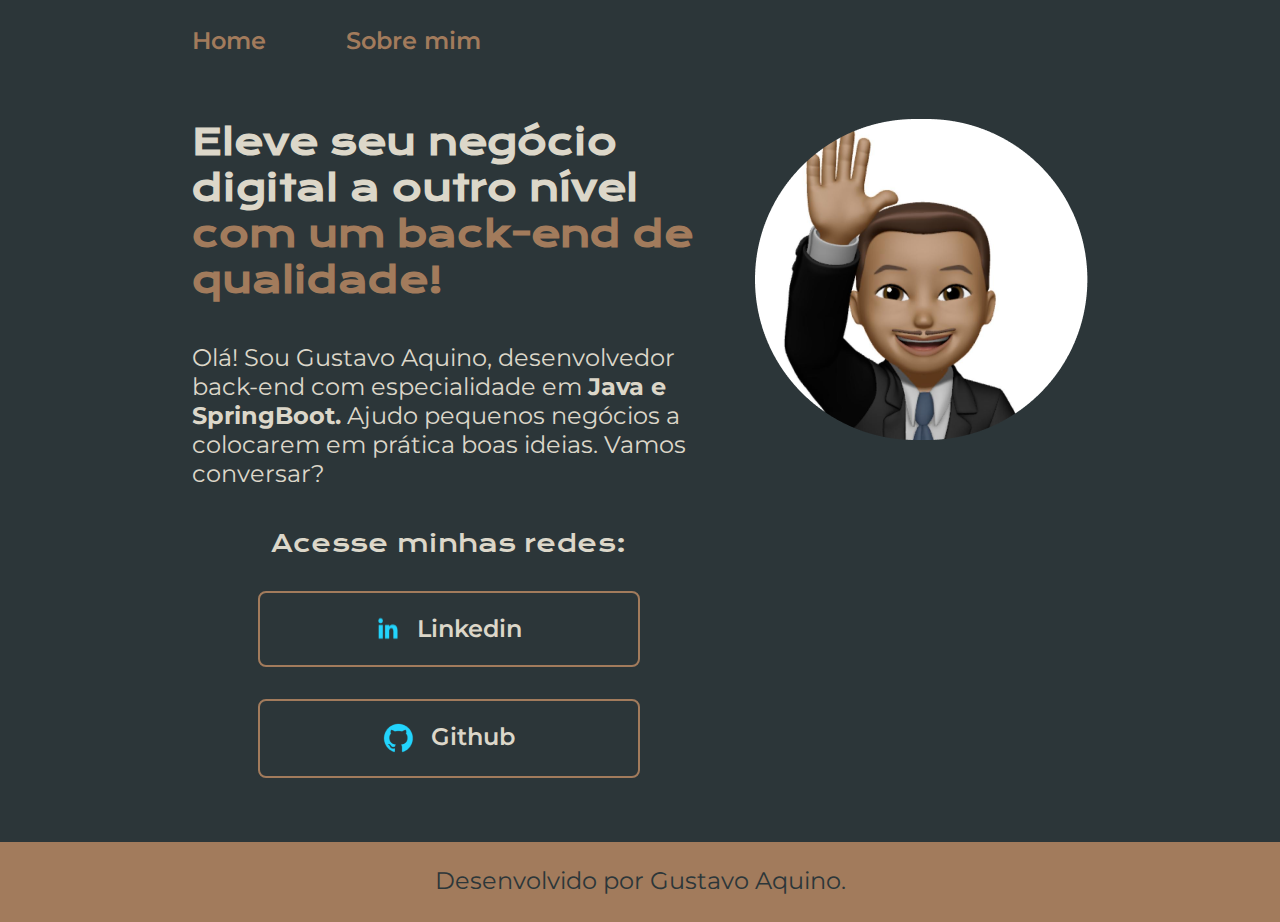
==== profile-prelude/index.html @ 14d42225 "Add files via upload" ====
<!DOCTYPE html>
<html lang="pt-br">
<head>
    <meta charset="UTF-8">
    <meta name="viewport" content="width=device-width, initial-scale=1.0">
    <title>Apresentação </title>
    <link rel="stylesheet" href="./styles/style.css">
</head>
<body>
    <header class="cabecalho">
        <nav class="cabecalho__menu">
            <a class="cabecalho__menu__link" href="index.html">Home</a>
            <a class="cabecalho__menu__link" href="about.html">Sobre mim</a>
        </nav>
    </header>

    <main class="apresentacao">
        <section class="apresentacao__conteudo">
            <h1 class="apresentacao__conteudo__titulo" >Eleve seu negócio digital a outro nível<strong class="titulo-destaque"> com um back-end de qualidade!</strong></h1>
                <p class="apresentacao__conteudo__paragrafo">Olá! Sou Gustavo Aquino, desenvolvedor back-end com especialidade em <strong> Java e SpringBoot.</strong> Ajudo pequenos negócios a colocarem em prática boas ideias. Vamos conversar?</p>
            <div class="apresentacao__conteudo__links">
                <h2 class="apresentacao__conteudo__links__subtitulo">Acesse minhas redes:</h2>
                <a class="apresentacao__conteudo__links__botoes" href="https://www.linkedin.com/feed/">
                    <img src="./assets/Logo linkedin.png" alt="">
                    Linkedin</a>
                <a class="apresentacao__conteudo__links__botoes" href="https://github.com/Gustavo-AOliveira">
                    <img src="./assets/Logo Github.png" alt="">
                    Github</a>
            </div>
        </section>
        <img src="./assets/GustavoAquino.png" alt="Foto-gustavo">
    </main>

    <footer class="rodape">
        <p class="rodape__texto">Desenvolvido por Gustavo Aquino.</p>
    </footer>
</body>
</html>
---- profile-prelude/styles/style.css ----
@import url('https://fonts.googleapis.com/css2?family=Krona+One&display=swap');
@import url('https://fonts.googleapis.com/css2?family=Krona+One&family=Montserrat&display=swap');
@import url('https://fonts.googleapis.com/css2?family=Krona+One&family=Montserrat:wght@400;600&display=swap');


:root {
    --cor-principal: #2C3639;
    --cor-segundaria:#DCD7C9;
    --cor-terciaria:#A27B5C;
    --cor-hover:#3F4E4F;

    --fonte-principal:'Krona One', sans-serif;
    --fonte-segundaria:'Montserrat', sans-serif;
}
* {
    margin: 0;
    padding: 0;
}
.apresentacao {
    display: flex;
    align-items: start;
    justify-content: space-between;
    gap: 50px;
    padding: 5% 15% ;    
}
.apresentacao__conteudo {
    width: 615px;
    display: flex;
    flex-direction: column;
    gap: 40px;
}
.apresentacao__conteudo__titulo {
    font-size: 36px;
    font-family:var(--fonte-principal)
}
.apresentacao__conteudo__paragrafo {
    font-size: 24px;
    font-family: var(--fonte-segundaria)
}
.apresentacao__conteudo__links {
    display: flex;
    align-items: center;
    flex-direction: column;
    gap: 32px;
}
.apresentacao__conteudo__links__botoes {
    display: flex;
    justify-content: center;
    gap: 16px;
    width: 378px;
    text-align: center;
    border-radius: 8px;
    font-size: 24px;
    font-weight: 600;
    padding: 21.5px 0;
    text-decoration: none;
    color: var(--cor-segundaria);
    font-family: var(--fonte-segundaria);
    border: 2px solid var(--cor-terciaria);
}
.apresentacao__conteudo__links__botoes:hover{
    background-color: var(--cor-hover);
}
.apresentacao__conteudo__links__subtitulo{
    font-size: 24px;
    font-weight: 400;
    font-family: var(--fonte-principal)
}
.rodape{
    background-color:var(--cor-terciaria);
    height: 80px;
}
.rodape__texto{
    text-align: center;
    font-family: var(--fonte-segundaria);
    font-weight: 400;
    font-size: 24px;
    color:var(--cor-principal);
    padding: 24px;
}
body {
    box-sizing: border-box;
    background-color:var(--cor-principal);
    color: var(--cor-segundaria);
}
.titulo-destaque {
    color:var(--cor-terciaria);
}
.cabecalho{
    padding: 2% 0% 0% 15%;
}
.cabecalho__menu{
    display: flex;
    gap: 80px;
}
.cabecalho__menu__link{
    font-family: var(--fonte-segundaria);
    font-size: 24px;
    font-weight: 600;
    color:var(--cor-terciaria);
    text-decoration: none;
}
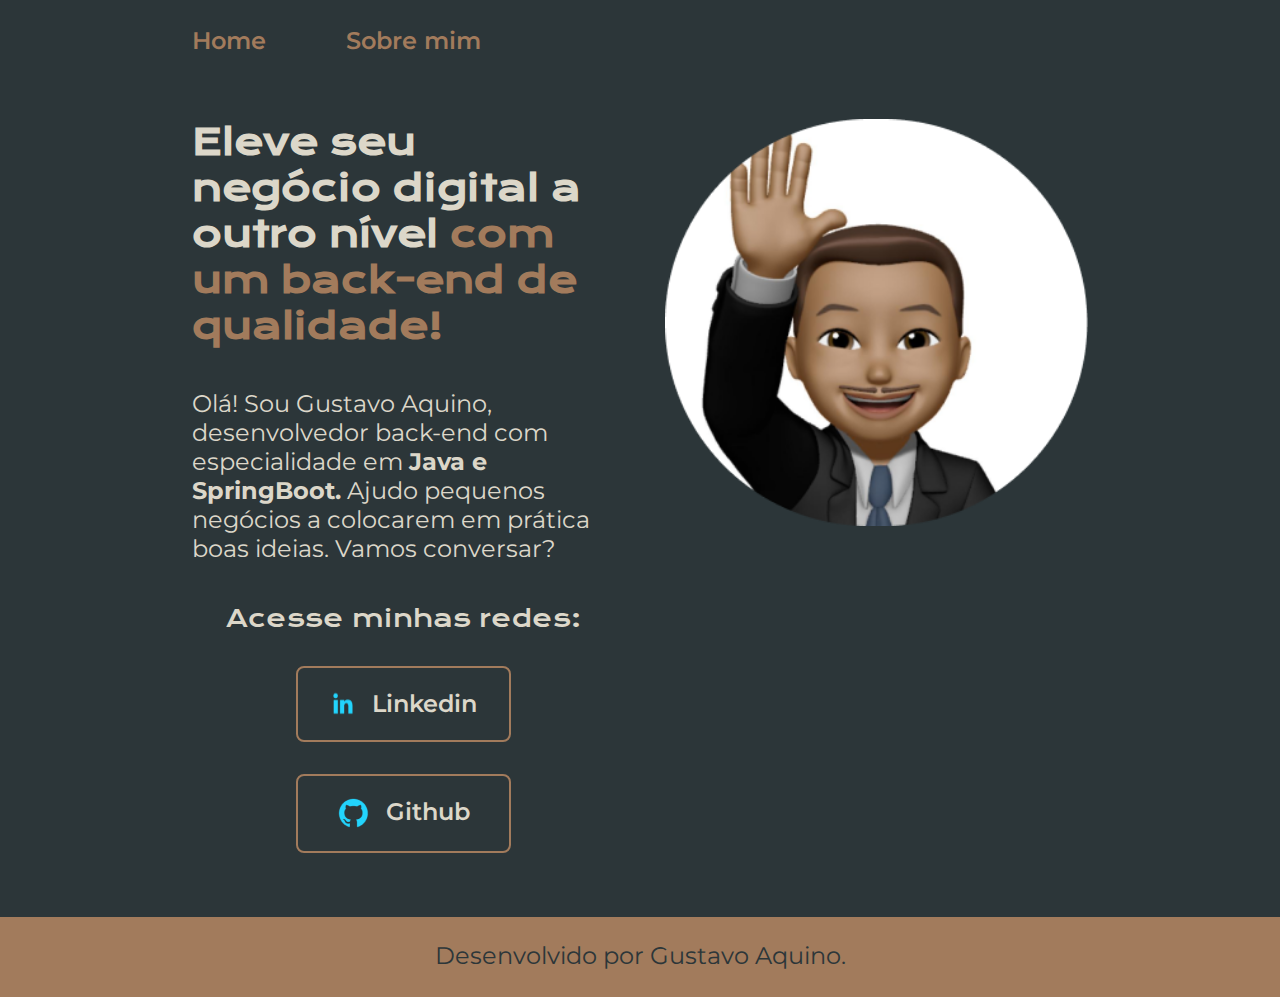
==== commit a18a2ca3: "Add responsividade" ====
--- a/profile-prelude/index.html
+++ b/profile-prelude/index.html
@@ -28,7 +28,7 @@
                     Github</a>
             </div>
         </section>
-        <img src="./assets/GustavoAquino.png" alt="Foto-gustavo">
+        <img class="apresentacao__img" src="./assets/GustavoAquino.png" alt="Foto-gustavo">
     </main>
 
     <footer class="rodape">
--- a/profile-prelude/styles/style.css
+++ b/profile-prelude/styles/style.css
@@ -24,17 +24,17 @@
     padding: 5% 15% ;    
 }
 .apresentacao__conteudo {
-    width: 615px;
+    width: 50%;
     display: flex;
     flex-direction: column;
     gap: 40px;
 }
 .apresentacao__conteudo__titulo {
-    font-size: 36px;
+    font-size: 2.25rem;
     font-family:var(--fonte-principal)
 }
 .apresentacao__conteudo__paragrafo {
-    font-size: 24px;
+    font-size: 1.5rem;
     font-family: var(--fonte-segundaria)
 }
 .apresentacao__conteudo__links {
@@ -47,10 +47,10 @@
     display: flex;
     justify-content: center;
     gap: 16px;
-    width: 378px;
+    width: 50%;
     text-align: center;
     border-radius: 8px;
-    font-size: 24px;
+    font-size: 1.5rem;
     font-weight: 600;
     padding: 21.5px 0;
     text-decoration: none;
@@ -62,9 +62,12 @@
     background-color: var(--cor-hover);
 }
 .apresentacao__conteudo__links__subtitulo{
-    font-size: 24px;
+    font-size: 1.5rem;
     font-weight: 400;
     font-family: var(--fonte-principal)
+}
+.apresentacao__img {
+    width: 50%;
 }
 .rodape{
     background-color:var(--cor-terciaria);
@@ -74,7 +77,7 @@
     text-align: center;
     font-family: var(--fonte-segundaria);
     font-weight: 400;
-    font-size: 24px;
+    font-size: 1.5rem;
     color:var(--cor-principal);
     padding: 24px;
 }
@@ -95,8 +98,23 @@
 }
 .cabecalho__menu__link{
     font-family: var(--fonte-segundaria);
-    font-size: 24px;
+    font-size: 1.5rem;
     font-weight: 600;
     color:var(--cor-terciaria);
     text-decoration: none;
+}
+@media (max-width: 985px){
+    .cabecalho{
+        padding: 10%;
+    }
+    .cabecalho__menu{
+        justify-content: center;
+    }
+     .apresentacao{
+        flex-direction: column-reverse;
+        align-items: center;
+     }
+     .apresentacao__conteudo{
+        width: auto;
+     }
 }